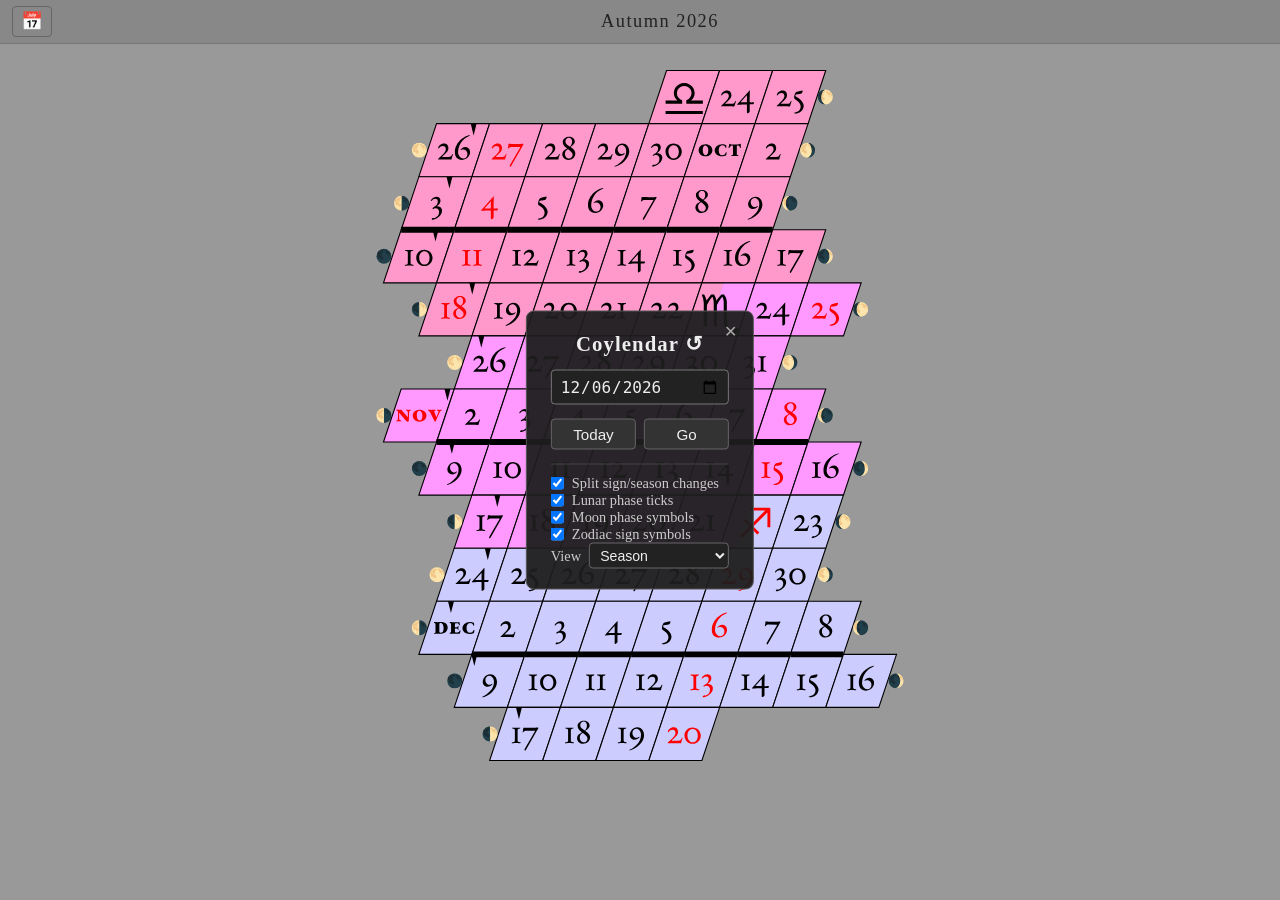
==== index.html @ c9a507b3 "Disable viewport zoom to fix pinch on Android user-scalable=no prevents Chrome from intercepting pin" ====
<!DOCTYPE html>
<html>
<head>
  <meta charset="utf-8">
  <meta name="viewport" content="width=device-width, initial-scale=1, user-scalable=no">
  <title>Coylendar</title>
  <link rel="stylesheet" href="style.css">
  <style>
    @font-face {
      font-family: 'EBGaramond';
      src: url('fonts/EBGaramond-Regular.otf') format('opentype');
      font-weight: 400;
    }
    @font-face {
      font-family: 'EBGaramond';
      src: url('fonts/EBGaramond-Bold.otf') format('opentype');
      font-weight: 700;
    }
  </style>
</head>
<body>
  <div id="header">
    <button id="open-picker">&#128197;</button>
    <span id="season-label"></span>
  </div>
  <canvas id="calendar"></canvas>
  <div id="picker-overlay">
    <button id="close-picker" aria-label="Close">&#10005;</button>
    <h2 id="app-title" title="Reload">Coylendar &#x21BA;</h2>
    <input type="date" id="date-input">
    <div class="picker-buttons">
      <button id="today-btn">Today</button>
      <button id="go-btn">Go</button>
    </div>
    <div class="picker-settings">
      <label>
        <input type="checkbox" id="split-days" checked>
        Split sign/season changes
      </label>
      <label>
        <input type="checkbox" id="phase-ticks" checked>
        Lunar phase ticks
      </label>
      <label>
        <input type="checkbox" id="moon-symbols" checked>
        Moon phase symbols
      </label>
      <label>
        <input type="checkbox" id="sign-symbols" checked>
        Zodiac sign symbols
      </label>
      <label class="picker-select-row">
        View
        <select id="view-mode">
          <option value="1">Season</option>
          <option value="4">Year (4 seasons)</option>
        </select>
      </label>
    </div>
  </div>
  <script src="glyphs.js"></script>
  <script src="astro.js"></script>
  <script src="calendarDate.js"></script>
  <script src="app.js"></script>
</body>
</html>
---- style.css ----
* {
  box-sizing: border-box;
  margin: 0;
  padding: 0;
}

body {
  background: #999;
  overflow: hidden;
  width: 100vw;
  height: 100vh;
  touch-action: none;
}

/* ── Header ─────────────────────────────────────────────────────────────── */

#header {
  position: fixed;
  top: 0;
  left: 0;
  right: 0;
  height: 44px;
  background: #888;
  border-bottom: 1px solid #777;
  display: flex;
  align-items: center;
  padding: 0 12px;
  z-index: 5;
}

#season-label {
  flex: 1;
  text-align: center;
  font-family: Georgia, serif;
  font-size: 1.15rem;
  letter-spacing: 0.08em;
  color: #222;
}

#open-picker {
  background: none;
  border: 1px solid #666;
  border-radius: 4px;
  color: #333;
  font-size: 1.1rem;
  padding: 4px 8px;
  cursor: pointer;
}

#open-picker:hover {
  background: #777;
}

/* ── Canvas ─────────────────────────────────────────────────────────────── */

#calendar {
  display: block;
  position: fixed;
  top: 44px;
  left: 0;
  width: 100vw;
  height: calc(100vh - 44px);
  touch-action: none;   /* let JS handle all gestures; enables pinch-zoom on Android */
}

/* ── Date picker overlay ────────────────────────────────────────────────── */

#picker-overlay {
  position: fixed;
  top: 50%;
  left: 50%;
  transform: translate(-50%, -50%);
  background: rgba(30, 30, 30, 0.95);
  border: 1px solid #555;
  border-radius: 8px;
  padding: 20px 24px;
  display: flex;
  flex-direction: column;
  gap: 14px;
  z-index: 10;
  min-width: 220px;
}

#picker-overlay.hidden {
  display: none;
}

#picker-overlay h2 {
  color: #eee;
  font-family: Georgia, serif;
  font-size: 1.3rem;
  text-align: center;
  letter-spacing: 0.05em;
}

#app-title {
  cursor: pointer;
  user-select: none;
}

#app-title:hover {
  color: #fff;
}

#close-picker {
  position: absolute;
  top: 8px;
  right: 10px;
  background: none;
  border: none;
  color: #aaa;
  font-size: 1rem;
  cursor: pointer;
  padding: 2px 6px;
}

#close-picker:hover {
  color: #fff;
}

#date-input {
  padding: 6px 8px;
  border-radius: 4px;
  border: 1px solid #777;
  background: #222;
  color: #eee;
  font-size: 1rem;
  width: 100%;
}

.picker-buttons {
  display: flex;
  gap: 8px;
}

.picker-buttons button {
  flex: 1;
  background: #333;
  color: #eee;
  border: 1px solid #666;
  border-radius: 4px;
  padding: 6px 14px;
  cursor: pointer;
  font-size: 0.95rem;
}

.picker-buttons button:hover {
  background: #444;
}

.picker-settings {
  border-top: 1px solid #444;
  padding-top: 10px;
}

.picker-settings label {
  display: flex;
  align-items: center;
  gap: 8px;
  color: #ccc;
  font-family: Georgia, serif;
  font-size: 0.9rem;
  cursor: pointer;
  user-select: none;
}

.picker-select-row {
  justify-content: space-between;
}

.picker-select-row select {
  background: #222;
  color: #eee;
  border: 1px solid #666;
  border-radius: 4px;
  padding: 3px 6px;
  font-size: 0.88rem;
  cursor: pointer;
}
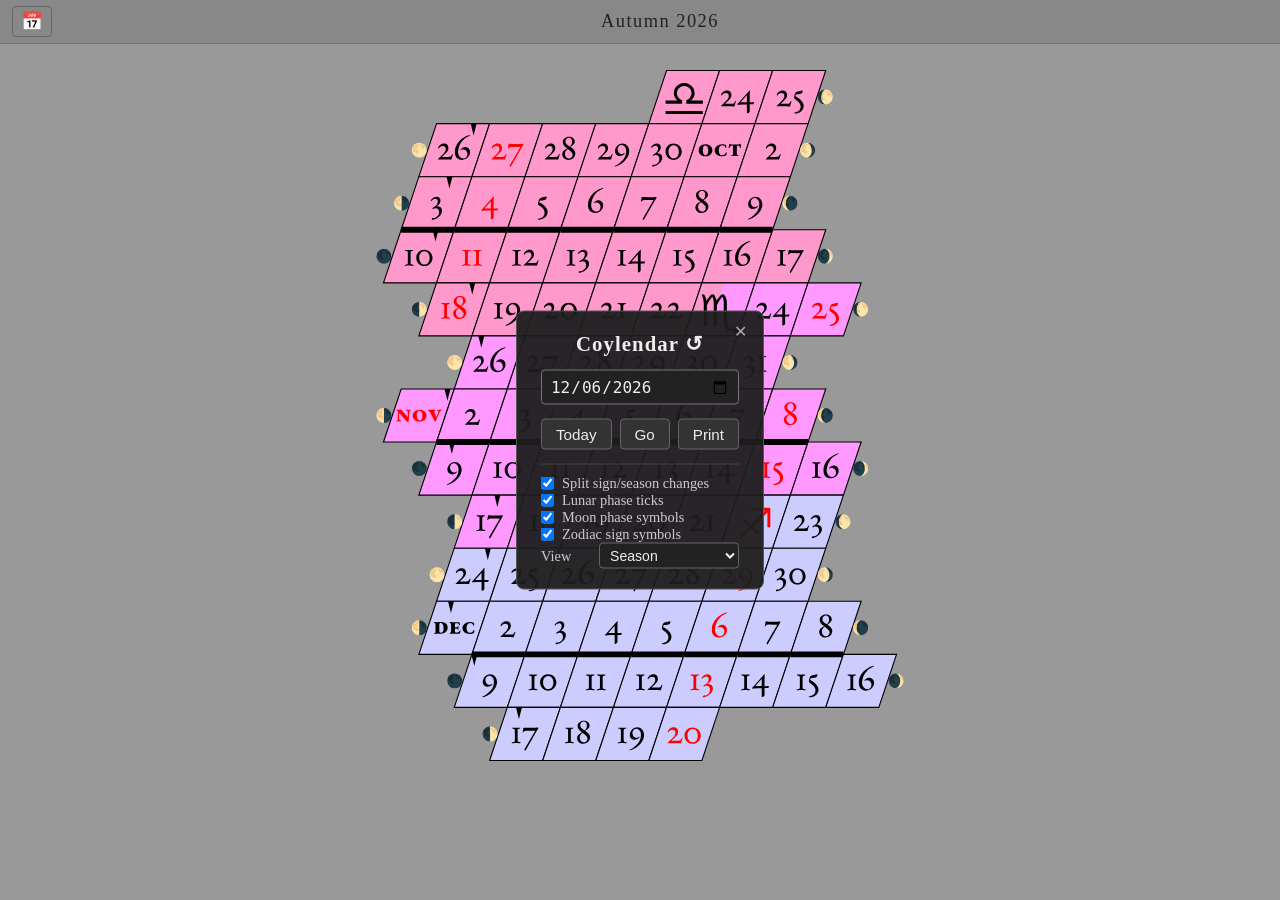
==== commit 1639c426: "Add print button (letter portrait, white background) Print renders one season to an offscreen canvas" ====
--- a/index.html
+++ b/index.html
@@ -31,6 +31,7 @@
     <div class="picker-buttons">
       <button id="today-btn">Today</button>
       <button id="go-btn">Go</button>
+      <button id="print-btn">Print</button>
     </div>
     <div class="picker-settings">
       <label>
@@ -58,6 +59,9 @@
       </label>
     </div>
   </div>
+  <div id="print-container">
+    <canvas id="print-canvas" width="1125" height="1500"></canvas>
+  </div>
   <script src="glyphs.js"></script>
   <script src="astro.js"></script>
   <script src="calendarDate.js"></script>
--- a/style.css
+++ b/style.css
@@ -164,6 +164,30 @@
   user-select: none;
 }
 
+/* ── Print ──────────────────────────────────────────────────────────────── */
+
+#print-container {
+  display: none;
+}
+
+@media print {
+  body > *:not(#print-container) { display: none !important; }
+  #print-container {
+    display: block !important;
+    width: 7.5in;
+    margin: 0 auto;
+  }
+  #print-canvas {
+    display: block;
+    width: 7.5in;
+    height: 10in;
+  }
+  @page {
+    size: letter portrait;
+    margin: 0.5in;
+  }
+}
+
 .picker-select-row {
   justify-content: space-between;
 }
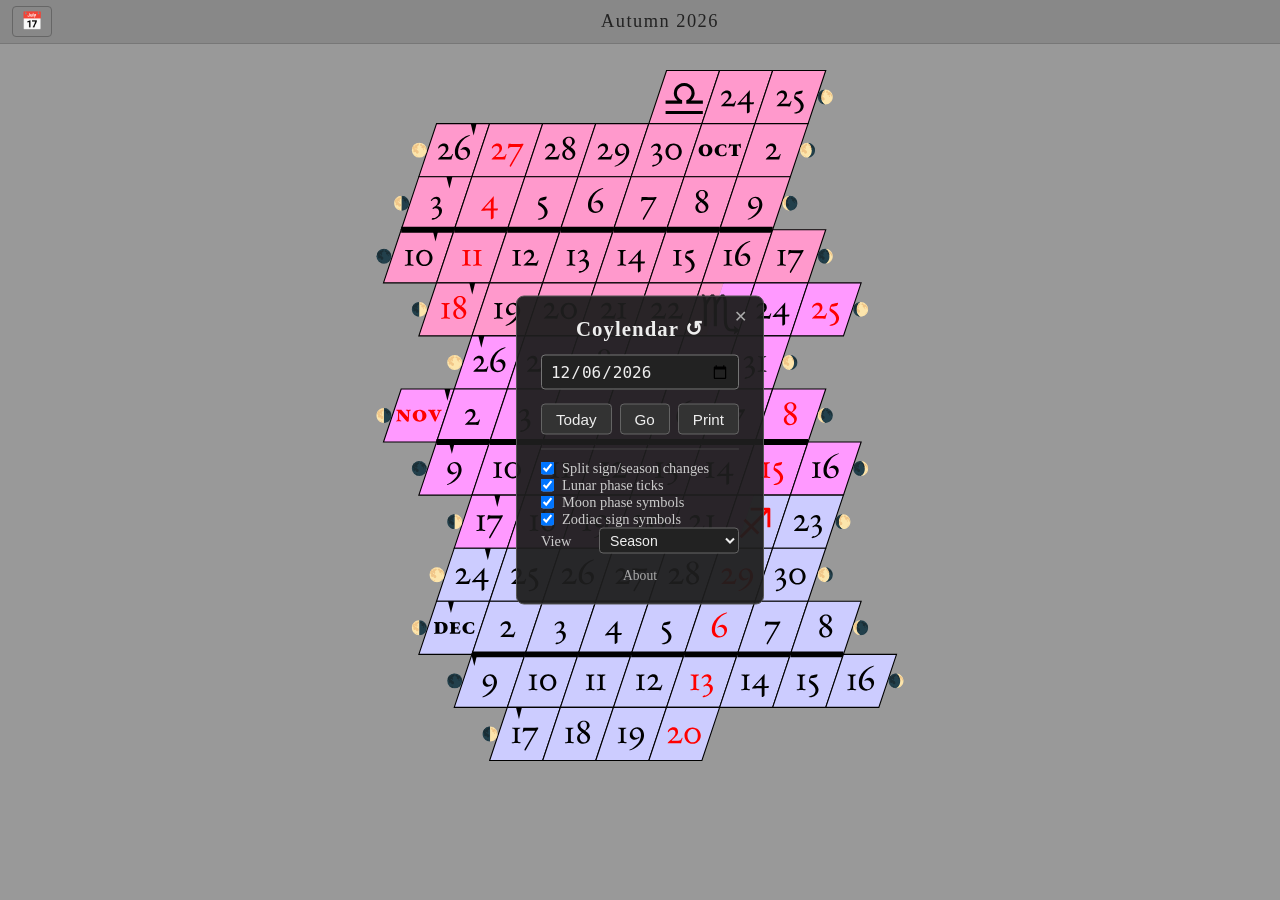
==== commit f510c385: "Add About link and live URL to README Add About link in picker overlay that opens GitHub README. Add" ====
--- a/index.html
+++ b/index.html
@@ -58,6 +58,7 @@
         </select>
       </label>
     </div>
+    <a id="about-link" href="https://github.com/Jakeoil/lunizodiacal#readme" target="_blank">About</a>
   </div>
   <div id="print-container">
     <canvas id="print-canvas" width="1125" height="1500"></canvas>
--- a/style.css
+++ b/style.css
@@ -146,6 +146,19 @@
 
 .picker-buttons button:hover {
   background: #444;
+}
+
+#about-link {
+  display: block;
+  text-align: center;
+  color: #aaa;
+  font-family: Georgia, serif;
+  font-size: 0.85rem;
+  text-decoration: none;
+}
+
+#about-link:hover {
+  color: #fff;
 }
 
 .picker-settings {
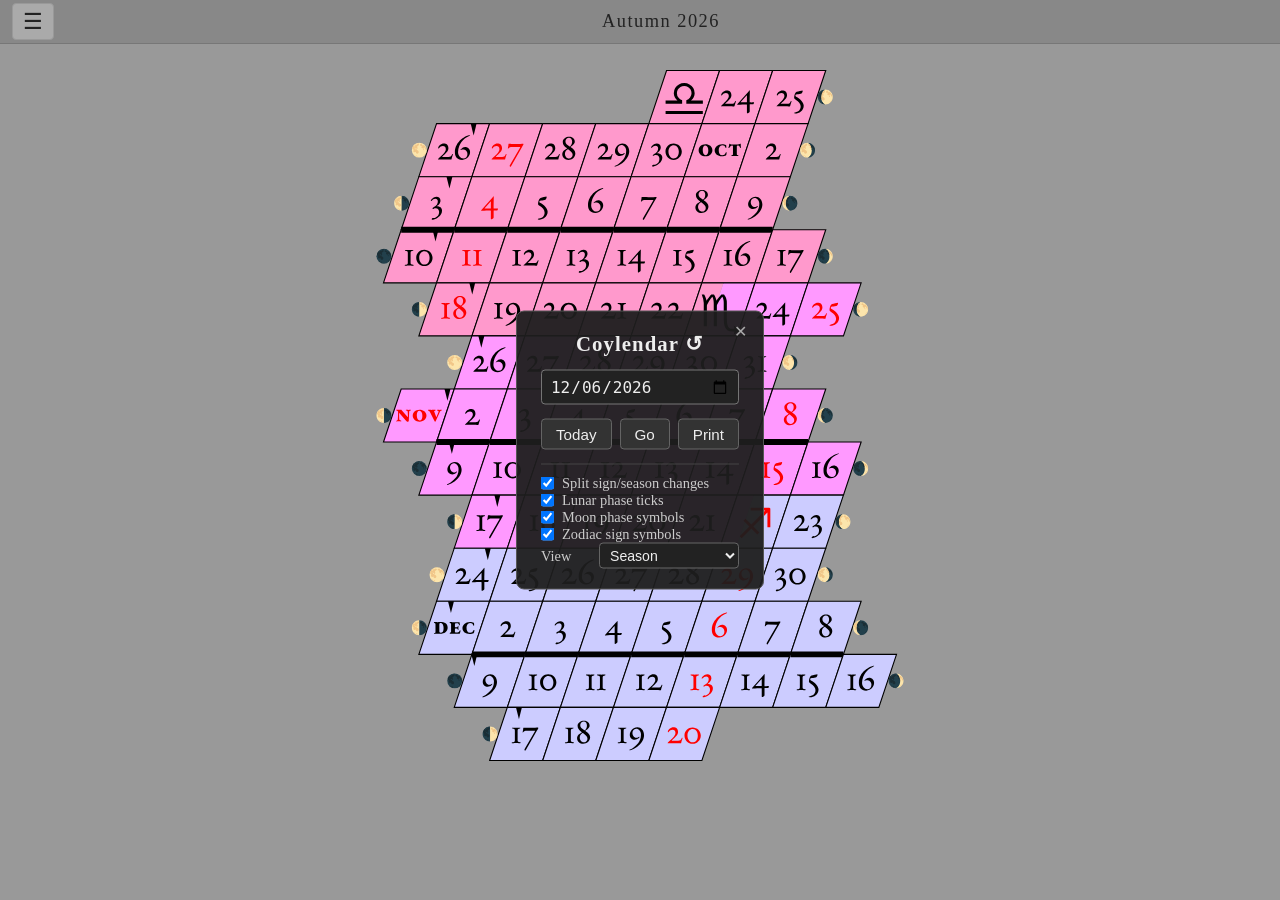
==== commit 677328da: "Add About page, hamburger menu, hide picker on startup - Add about.html with intro, zodiac/moon lege" ====
--- a/index.html
+++ b/index.html
@@ -20,7 +20,7 @@
 </head>
 <body>
   <div id="header">
-    <button id="open-picker">&#128197;</button>
+    <button id="open-picker">&#9776;</button>
     <span id="season-label"></span>
   </div>
   <canvas id="calendar"></canvas>
@@ -55,10 +55,10 @@
         <select id="view-mode">
           <option value="1">Season</option>
           <option value="4">Year (4 seasons)</option>
+          <option value="about">About</option>
         </select>
       </label>
     </div>
-    <a id="about-link" href="https://github.com/Jakeoil/lunizodiacal#readme" target="_blank">About</a>
   </div>
   <div id="print-container">
     <canvas id="print-canvas" width="1125" height="1500"></canvas>
--- a/style.css
+++ b/style.css
@@ -38,17 +38,17 @@
 }
 
 #open-picker {
-  background: none;
-  border: 1px solid #666;
-  border-radius: 4px;
-  color: #333;
-  font-size: 1.1rem;
-  padding: 4px 8px;
+  background: #aaa;
+  border: 1px solid #999;
+  border-radius: 4px;
+  color: #222;
+  font-size: 1.4rem;
+  padding: 4px 10px;
   cursor: pointer;
 }
 
 #open-picker:hover {
-  background: #777;
+  background: #bbb;
 }
 
 /* ── Canvas ─────────────────────────────────────────────────────────────── */
@@ -146,19 +146,6 @@
 
 .picker-buttons button:hover {
   background: #444;
-}
-
-#about-link {
-  display: block;
-  text-align: center;
-  color: #aaa;
-  font-family: Georgia, serif;
-  font-size: 0.85rem;
-  text-decoration: none;
-}
-
-#about-link:hover {
-  color: #fff;
 }
 
 .picker-settings {
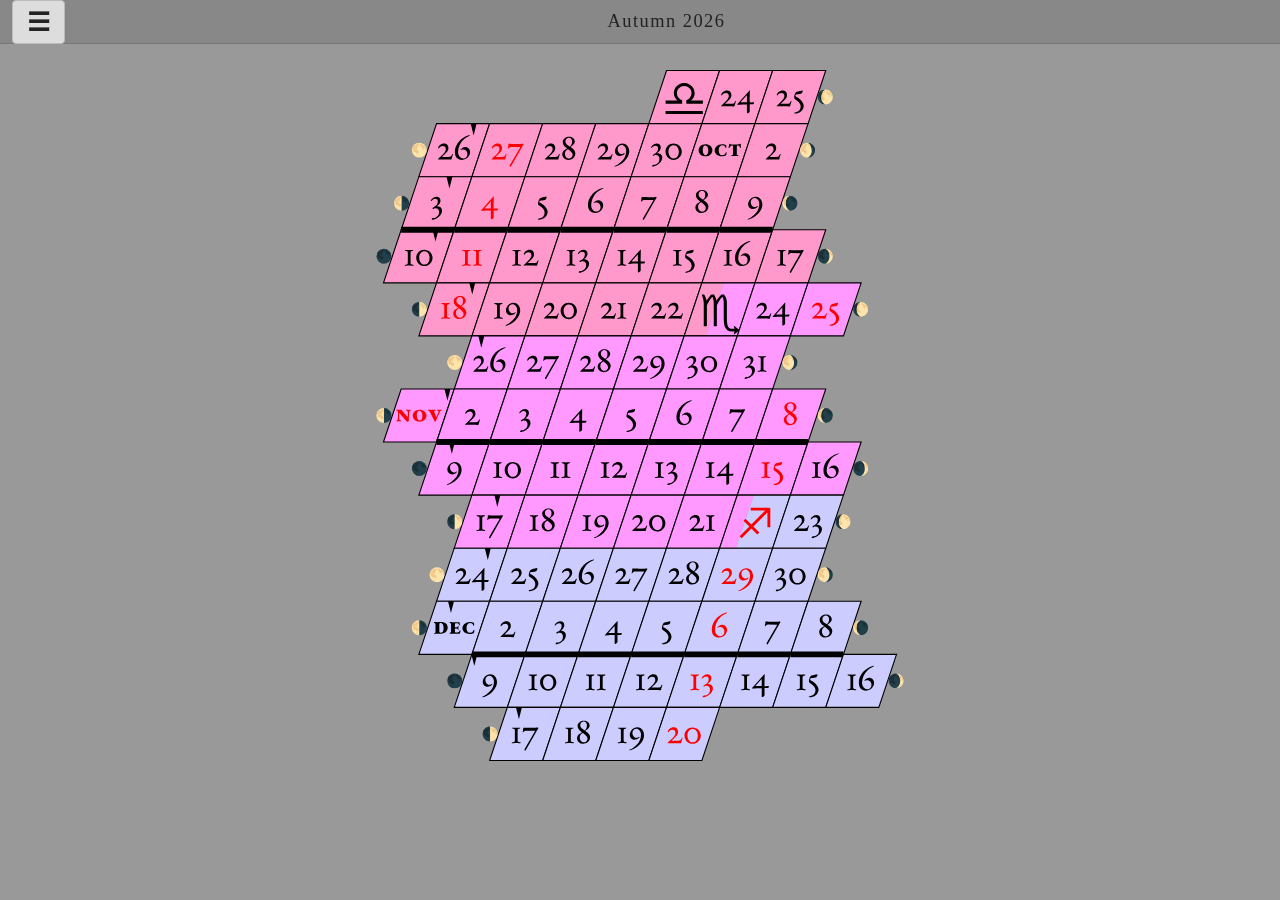
==== commit 646bef11: "Bigger menu button, Help page with matching background - Make hamburger menu button more prominent (" ====
--- a/index.html
+++ b/index.html
@@ -24,7 +24,7 @@
     <span id="season-label"></span>
   </div>
   <canvas id="calendar"></canvas>
-  <div id="picker-overlay">
+  <div id="picker-overlay" class="hidden">
     <button id="close-picker" aria-label="Close">&#10005;</button>
     <h2 id="app-title" title="Reload">Coylendar &#x21BA;</h2>
     <input type="date" id="date-input">
@@ -53,9 +53,9 @@
       <label class="picker-select-row">
         View
         <select id="view-mode">
-          <option value="1">Season</option>
+          <option value="help">Help</option>
+          <option value="1" selected>Season</option>
           <option value="4">Year (4 seasons)</option>
-          <option value="about">About</option>
         </select>
       </label>
     </div>
--- a/style.css
+++ b/style.css
@@ -38,17 +38,18 @@
 }
 
 #open-picker {
-  background: #aaa;
-  border: 1px solid #999;
+  background: #ddd;
+  border: 1px solid #bbb;
   border-radius: 4px;
   color: #222;
-  font-size: 1.4rem;
-  padding: 4px 10px;
+  font-size: 1.6rem;
+  font-weight: bold;
+  padding: 6px 14px;
   cursor: pointer;
 }
 
 #open-picker:hover {
-  background: #bbb;
+  background: #eee;
 }
 
 /* ── Canvas ─────────────────────────────────────────────────────────────── */
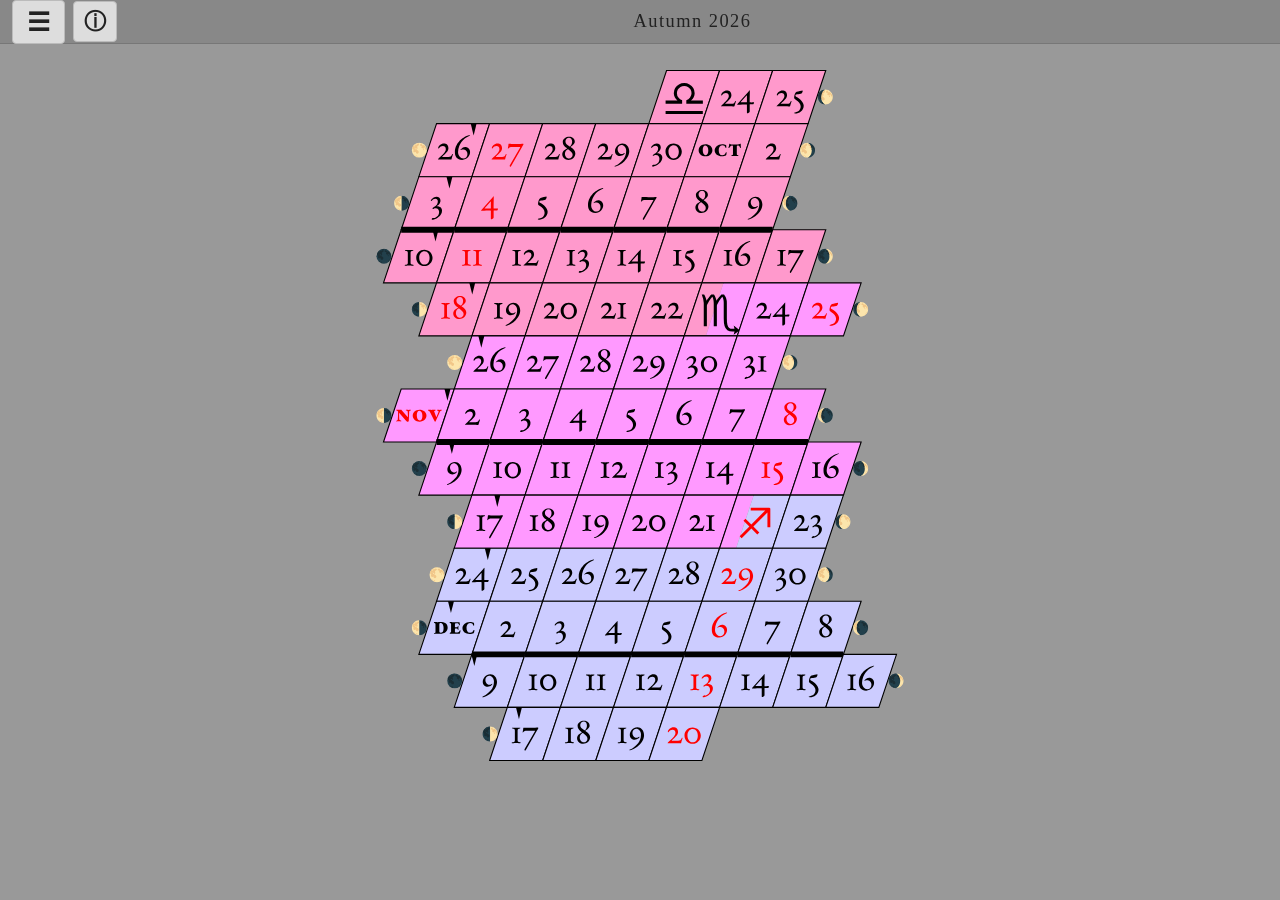
==== commit 75a3615b: "Move Help to header button with circled-info icon Replace Help option in View dropdown with a dedica" ====
--- a/index.html
+++ b/index.html
@@ -21,6 +21,7 @@
 <body>
   <div id="header">
     <button id="open-picker">&#9776;</button>
+    <a id="help-btn" href="about.html" title="Help">&#9432;</a>
     <span id="season-label"></span>
   </div>
   <canvas id="calendar"></canvas>
@@ -53,8 +54,7 @@
       <label class="picker-select-row">
         View
         <select id="view-mode">
-          <option value="help">Help</option>
-          <option value="1" selected>Season</option>
+          <option value="1">Season</option>
           <option value="4">Year (4 seasons)</option>
         </select>
       </label>
--- a/style.css
+++ b/style.css
@@ -49,6 +49,26 @@
 }
 
 #open-picker:hover {
+  background: #eee;
+}
+
+#help-btn {
+  display: flex;
+  align-items: center;
+  justify-content: center;
+  background: #ddd;
+  border: 1px solid #bbb;
+  border-radius: 4px;
+  color: #222;
+  font-size: 1.4rem;
+  font-weight: bold;
+  padding: 4px 10px;
+  cursor: pointer;
+  text-decoration: none;
+  margin-left: 8px;
+}
+
+#help-btn:hover {
   background: #eee;
 }
 
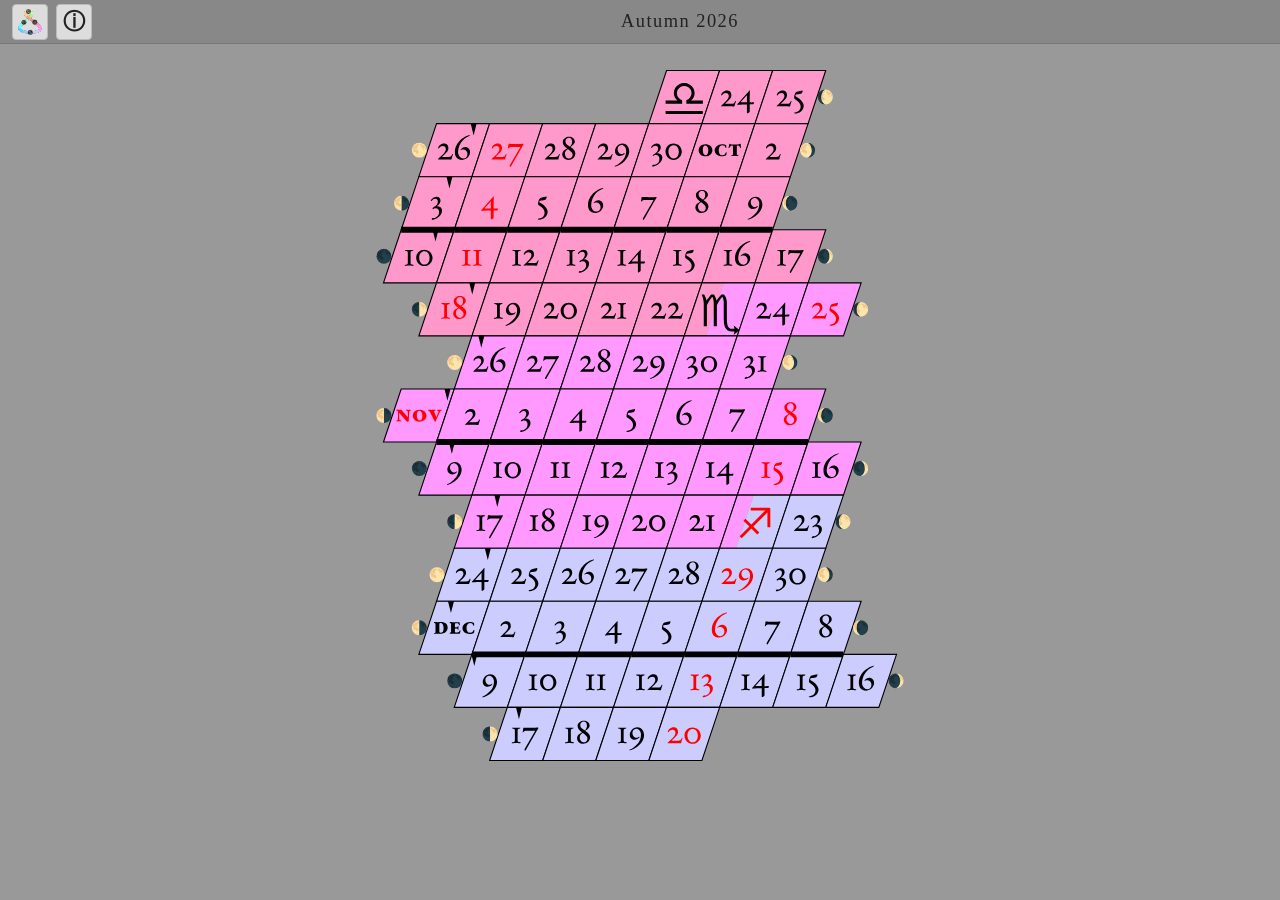
==== commit f2700c2a: "Add analemma icon as favicon and menu button Replace hamburger menu character with analemma SVG icon" ====
--- a/index.html
+++ b/index.html
@@ -4,6 +4,7 @@
   <meta charset="utf-8">
   <meta name="viewport" content="width=device-width, initial-scale=1, user-scalable=no">
   <title>Coylendar</title>
+  <link rel="icon" type="image/svg+xml" href="analemma.svg">
   <link rel="stylesheet" href="style.css">
   <style>
     @font-face {
@@ -20,7 +21,7 @@
 </head>
 <body>
   <div id="header">
-    <button id="open-picker">&#9776;</button>
+    <button id="open-picker"><img src="analemma.svg" alt="Menu"></button>
     <a id="help-btn" href="about.html" title="Help">&#9432;</a>
     <span id="season-label"></span>
   </div>
--- a/style.css
+++ b/style.css
@@ -38,34 +38,43 @@
 }
 
 #open-picker {
-  background: #ddd;
-  border: 1px solid #bbb;
-  border-radius: 4px;
-  color: #222;
-  font-size: 1.6rem;
-  font-weight: bold;
-  padding: 6px 14px;
-  cursor: pointer;
-}
-
-#open-picker:hover {
-  background: #eee;
-}
-
-#help-btn {
   display: flex;
   align-items: center;
   justify-content: center;
   background: #ddd;
   border: 1px solid #bbb;
   border-radius: 4px;
+  padding: 4px;
+  cursor: pointer;
+  width: 36px;
+  height: 36px;
+}
+
+#open-picker img {
+  width: 100%;
+  height: 100%;
+  object-fit: contain;
+}
+
+#open-picker:hover {
+  background: #eee;
+}
+
+#help-btn {
+  display: flex;
+  align-items: center;
+  justify-content: center;
+  background: #ddd;
+  border: 1px solid #bbb;
+  border-radius: 4px;
   color: #222;
   font-size: 1.4rem;
   font-weight: bold;
-  padding: 4px 10px;
   cursor: pointer;
   text-decoration: none;
   margin-left: 8px;
+  width: 36px;
+  height: 36px;
 }
 
 #help-btn:hover {
